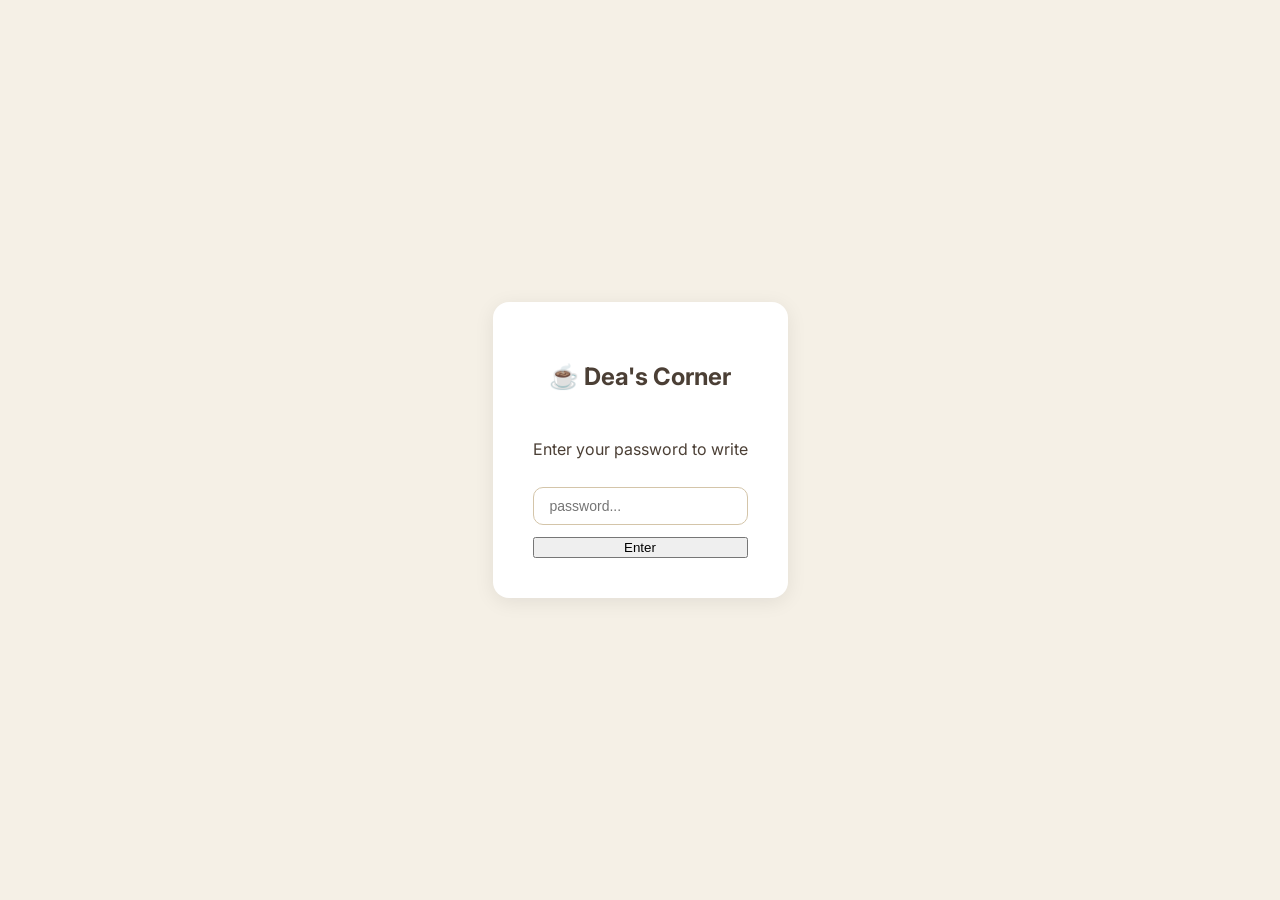
==== deawrites.html @ 870034bb "add deawrites page" ====
<!DOCTYPE html>
<html lang="en">
<head>
    <meta charset="UTF-8">
    <meta name="viewport" content="width=device-width, initial-scale=1.0">
    <title>Dea Writes</title>
    <link href="https://fonts.googleapis.com/css2?family=Playfair+Display:wght@400;600&family=Inter:wght@300;400;500&display=swap" rel="stylesheet">
    <link rel="stylesheet" href="css/style.css">
</head>
<body>

<!-- PASSWORD SCREEN -->
<div id="loginScreen">
    <div class="login-box">
        <h2>☕ Dea's Corner</h2>
        <p>Enter your password to write</p>
        <input type="password" id="passwordInput" placeholder="password...">
        <button onclick="checkPassword()">Enter</button>
        <p id="loginError" style="color:#c0392b; display:none;">Wrong password!</p>
    </div>
</div>

<!-- WRITE REVIEW SCREEN (hidden until login) -->
<div id="writeScreen" style="display:none;">
    <header>
        <h1>☕ Dea Writes</h1>
        <p>your cozy review corner</p>
    </header>

    <div class="container">
        <div class="post">
            <h2>New Review</h2>

            <label>Book Title</label>
            <input type="text" id="bookTitle" placeholder="e.g. The Secret History">

            <label>Cover Image URL</label>
            <input type="text" id="coverImage" placeholder="paste an image link...">
            <img id="coverPreview" src="" alt="" style="max-width:120px; margin:8px 0; border-radius:8px; display:none;">

            <label>Star Rating</label>
            <div class="star-picker" id="starPicker">
                <span onclick="setRating(1)">★</span>
                <span onclick="setRating(2)">★</span>
                <span onclick="setRating(3)">★</span>
                <span onclick="setRating(4)">★</span>
                <span onclick="setRating(5)">★</span>
            </div>
            <input type="hidden" id="starRating" value="0">

            <label>Your Review</label>
            <div class="editor-wrapper">
                <div class="editor-toolbar">
                    <button onclick="fmt2('bold')"><b>B</b></button>
                    <button onclick="fmt2('italic')"><i>I</i></button>
                    <button onclick="fmt2('underline')"><u>U</u></button>
                    <button onclick="fmt2('insertOrderedList')">≡</button>
                    <select onchange="fmt2('foreColor', this.value); this.selectedIndex=0;">
                        <option value="">Color</option>
                        <option value="#8B5E3C">Brown</option>
                        <option value="#c0392b">Red</option>
                        <option value="#2980b9">Blue</option>
                        <option value="#27ae60">Green</option>
                        <option value="#8e44ad">Purple</option>
                    </select>
                    <select onchange="fmt2('formatBlock', this.value); this.selectedIndex=0;">
                        <option value="">Heading</option>
                        <option value="H1">H1</option>
                        <option value="H2">H2</option>
                        <option value="H3">H3</option>
                        <option value="p">Normal</option>
                    </select>
                </div>
                <div class="editor-box" contenteditable="true" id="reviewBox" data-placeholder="write your review here..."></div>
            </div>

            <button class="post-btn" onclick="submitReview()" style="margin-top:12px;">Publish Review ✨</button>
            <p id="successMsg" style="color:#27ae60; display:none;">Review published! 🎉</p>
        </div>
    </div>
</div>

<!-- FIREBASE -->
<script type="module">
    import { initializeApp } from "https://www.gstatic.com/firebasejs/10.12.0/firebase-app.js";
    import { getFirestore, collection, addDoc, serverTimestamp } from "https://www.gstatic.com/firebasejs/10.12.0/firebase-firestore.js";

    //  YOUR FIREBASE CONFIG HERE

    const firebaseConfig = {
  apiKey: "AIzaSyDk80SSAkgFbhHaGAM5Q9pu8Lpz6fPemiE",
  authDomain: "deas-bookblog.firebaseapp.com",
  projectId: "deas-bookblog",
  storageBucket: "deas-bookblog.firebasestorage.app",
  messagingSenderId: "510960037167",
  appId: "1:510960037167:web:fdb238a97415e0903985da"
};

    const app = initializeApp(firebaseConfig);
    const db = getFirestore(app);

    // PASSWORD CHECK
    const PASSWORD = "DeaRev777"; // 🔒 change this to whatever you want
    window.checkPassword = function() {
      const val = document.getElementById('passwordInput').value;
      if (val === PASSWORD) {
        document.getElementById('loginScreen').style.display = 'none';
        document.getElementById('writeScreen').style.display = 'block';
      } else {
        document.getElementById('loginError').style.display = 'block';
      }
    }

    // STAR RATING
    let currentRating = 0;
    window.setRating = function(n) {
      currentRating = n;
      document.getElementById('starRating').value = n;
      const stars = document.querySelectorAll('#starPicker span');
      stars.forEach((s, i) => s.style.color = i < n ? '#c9a96e' : '#ccc');
    }

    // RICH TEXT
    window.fmt2 = function(command, value = null) {
      document.execCommand(command, false, value);
      document.getElementById('reviewBox').focus();
    }

    // COVER PREVIEW
    document.getElementById('coverImage').addEventListener('input', function() {
      const preview = document.getElementById('coverPreview');
      if (this.value) {
        preview.src = this.value;
        preview.style.display = 'block';
      } else {
        preview.style.display = 'none';
      }
    });

    // SUBMIT REVIEW
    window.submitReview = async function() {
      const title = document.getElementById('bookTitle').value.trim();
      const cover = document.getElementById('coverImage').value.trim();
      const rating = currentRating;
      const review = document.getElementById('reviewBox').innerHTML.trim();

      if (!title || !review || rating === 0) {
        alert('Please fill in the title, rating and review!');
        return;
      }

      await addDoc(collection(db, "reviews"), {
        title, cover, rating, review,
        createdAt: serverTimestamp()
      });

      document.getElementById('successMsg').style.display = 'block';
      document.getElementById('bookTitle').value = '';
      document.getElementById('coverImage').value = '';
      document.getElementById('reviewBox').innerHTML = '';
      document.getElementById('coverPreview').style.display = 'none';
      setRating(0);
      setTimeout(() => document.getElementById('successMsg').style.display = 'none', 3000);
    }
</script>

</body>
</html>
---- css/style.css ----
body {
    margin: 0;
    font-family: 'Inter', sans-serif;
    background-color: #f5f0e6;
    color: #4b3f35;
}

header {
    text-align: center;
    padding: 50px 20px 30px;
    background-color: #efe6d8;
}

header h1 {
    font-family: 'Playfair Display', serif;
    margin: 0;
    font-size: 2.8rem;
}

header p {
    font-size: 1rem;
    opacity: 0.7;
}

nav {
    display: flex;
    justify-content: center;
    gap: 20px;
    padding: 10px;
    background: #f3eadc;
    font-size: 0.9rem;
}

nav a {
    text-decoration: none;
    color: #4b3f35;
}

.container {
    max-width: 900px;
    margin: auto;
    padding: 20px;
}

.post {
    background: #fffaf3;
    margin-bottom: 25px;
    padding: 20px;
    border-radius: 15px;
    box-shadow: 0 4px 10px rgba(0,0,0,0.05);
}

.post h2 {
    margin-top: 0;
    font-family: 'Playfair Display', serif;
}

.post button {
    background: #e6d5b8;
    border: none;
    padding: 8px 15px;
    border-radius: 10px;
    cursor: pointer;
}

.comment-section {
    margin-top: 15px;
}

.comment {
    background: #f3eadc;
    padding: 8px 12px;
    border-radius: 10px;
    margin-top: 8px;
    font-size: 0.9rem;
}

.comment-input {
    margin-top: 10px;
    display: flex;
    gap: 8px;
}

.comment-input input {
    flex: 1;
    padding: 8px;
    border-radius: 8px;
    border: 1px solid #ddd;
}

.comment-input button {
    padding: 8px 12px;
    border-radius: 8px;
    border: none;
    background: #d8c3a5;
    cursor: pointer;
}

footer {
    text-align: center;
    padding: 20px;
    font-size: 0.9rem;
    opacity: 0.6;
}

.editor-toolbar {
  display: flex;
  flex-wrap: wrap;
  gap: 6px;
  margin-bottom: 8px;
}

.editor-toolbar button,
.editor-toolbar select {
  background: #e8dcc8;
  border: none;
  border-radius: 8px;
  padding: 5px 10px;
  cursor: pointer;
  font-size: 13px;
  color: #3b2f2f;
  transition: background 0.2s;
}

.editor-toolbar button:hover,
.editor-toolbar select:hover {
  background: #d4c5a9;
}

.editor-box {
  min-height: 80px;
  border: 1px solid #d4c5a9;
  border-radius: 10px;
  padding: 12px;
  font-size: 14px;
  color: #3b2f2f;
  outline: none;
  background: #fff;
  line-height: 1.6;
}

.editor-box:empty:before {
  content: attr(data-placeholder);
  color: #aaa;
}

.editor-toolbar {
  display: flex;
  flex-wrap: wrap;
  gap: 6px;
  margin-bottom: 8px;
  width: 100%;
}
/* Login Screen */
#loginScreen {
  display: flex;
  justify-content: center;
  align-items: center;
  min-height: 100vh;
}

.login-box {
  background: #fff;
  padding: 40px;
  border-radius: 16px;
  text-align: center;
  display: flex;
  flex-direction: column;
  gap: 12px;
  box-shadow: 0 4px 20px rgba(0,0,0,0.08);
}

.login-box input {
  padding: 10px 16px;
  border: 1px solid #d4c5a9;
  border-radius: 10px;
  font-size: 14px;
  outline: none;
}

/* Star Picker */
.star-picker span {
  font-size: 28px;
  color: #ccc;
  cursor: pointer;
  transition: color 0.2s;
}

.star-picker span:hover {
  color: #c9a96e;
}

/* Labels */
label {
  display: block;
  font-weight: 500;
  margin: 12px 0 4px;
  color: #3b2f2f;
}
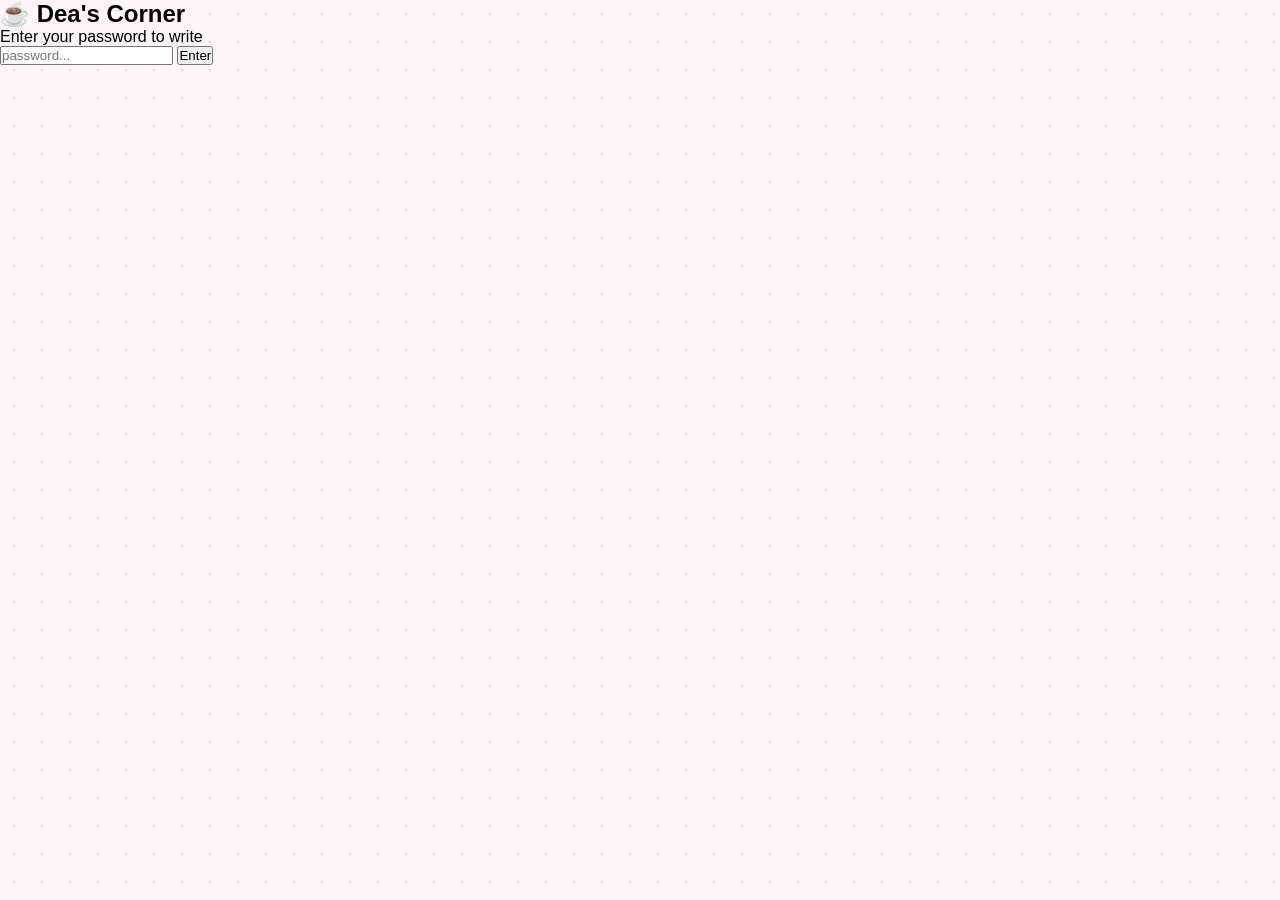
==== commit 09659d68: "update" ====
--- a/deawrites.html
+++ b/deawrites.html
@@ -20,7 +20,7 @@
     </div>
 </div>
 
-<!-- WRITE REVIEW SCREEN (hidden until login) -->
+<!-- WRITE REVIEW SCREEN -->
 <div id="writeScreen" style="display:none;">
     <header>
         <h1>☕ Dea Writes</h1>
@@ -46,7 +46,6 @@
                 <span onclick="setRating(4)">★</span>
                 <span onclick="setRating(5)">★</span>
             </div>
-            <input type="hidden" id="starRating" value="0">
 
             <label>Your Review</label>
             <div class="editor-wrapper">
@@ -80,27 +79,24 @@
     </div>
 </div>
 
-<!-- FIREBASE -->
 <script type="module">
     import { initializeApp } from "https://www.gstatic.com/firebasejs/10.12.0/firebase-app.js";
     import { getFirestore, collection, addDoc, serverTimestamp } from "https://www.gstatic.com/firebasejs/10.12.0/firebase-firestore.js";
 
-    //  YOUR FIREBASE CONFIG HERE
-
     const firebaseConfig = {
-  apiKey: "AIzaSyDk80SSAkgFbhHaGAM5Q9pu8Lpz6fPemiE",
-  authDomain: "deas-bookblog.firebaseapp.com",
-  projectId: "deas-bookblog",
-  storageBucket: "deas-bookblog.firebasestorage.app",
-  messagingSenderId: "510960037167",
-  appId: "1:510960037167:web:fdb238a97415e0903985da"
-};
+      apiKey: "AIzaSyDk80SSAkgFbhHaGAM5Q9pu8Lpz6fPemiE",
+      authDomain: "deas-bookblog.firebaseapp.com",
+      projectId: "deas-bookblog",
+      storageBucket: "deas-bookblog.firebasestorage.app",
+      messagingSenderId: "510960037167",
+      appId: "1:510960037167:web:fdb238a97415e0903985da"
+    };
 
     const app = initializeApp(firebaseConfig);
     const db = getFirestore(app);
 
-    // PASSWORD CHECK
-    const PASSWORD = "DeaRev777"; // 🔒 change this to whatever you want
+    // PASSWORD
+    const PASSWORD = "cozybooknotes";
     window.checkPassword = function() {
       const val = document.getElementById('passwordInput').value;
       if (val === PASSWORD) {
@@ -111,11 +107,15 @@
       }
     }
 
+    // ENTER KEY for password
+    document.getElementById('passwordInput').addEventListener('keydown', function(e) {
+      if (e.key === 'Enter') window.checkPassword();
+    });
+
     // STAR RATING
     let currentRating = 0;
     window.setRating = function(n) {
       currentRating = n;
-      document.getElementById('starRating').value = n;
       const stars = document.querySelectorAll('#starPicker span');
       stars.forEach((s, i) => s.style.color = i < n ? '#c9a96e' : '#ccc');
     }
@@ -137,30 +137,33 @@
       }
     });
 
-    // SUBMIT REVIEW
+    // SUBMIT
     window.submitReview = async function() {
       const title = document.getElementById('bookTitle').value.trim();
       const cover = document.getElementById('coverImage').value.trim();
-      const rating = currentRating;
       const review = document.getElementById('reviewBox').innerHTML.trim();
 
-      if (!title || !review || rating === 0) {
+      if (!title || !review || currentRating === 0) {
         alert('Please fill in the title, rating and review!');
         return;
       }
 
-      await addDoc(collection(db, "reviews"), {
-        title, cover, rating, review,
-        createdAt: serverTimestamp()
-      });
+      try {
+        await addDoc(collection(db, "reviews"), {
+          title, cover, rating: currentRating, review,
+          createdAt: serverTimestamp()
+        });
 
-      document.getElementById('successMsg').style.display = 'block';
-      document.getElementById('bookTitle').value = '';
-      document.getElementById('coverImage').value = '';
-      document.getElementById('reviewBox').innerHTML = '';
-      document.getElementById('coverPreview').style.display = 'none';
-      setRating(0);
-      setTimeout(() => document.getElementById('successMsg').style.display = 'none', 3000);
+        document.getElementById('successMsg').style.display = 'block';
+        document.getElementById('bookTitle').value = '';
+        document.getElementById('coverImage').value = '';
+        document.getElementById('reviewBox').innerHTML = '';
+        document.getElementById('coverPreview').style.display = 'none';
+        window.setRating(0);
+        setTimeout(() => document.getElementById('successMsg').style.display = 'none', 3000);
+      } catch(e) {
+        alert('Error saving review: ' + e.message);
+      }
     }
 </script>
 
--- a/css/style.css
+++ b/css/style.css
@@ -1,199 +1,552 @@
+le · CSS
+Copy
+
+:root {
+    --baby-pink: #ffd6e0;
+    --soft-pink: #ffb3c6;
+    --deep-pink: #e8899a;
+    --blush: #ffe4ec;
+    --rose: #f4a0b5;
+    --petal: #fff5f8;
+    --text-dark: #3d2630;
+    --text-mid: #7a4a57;
+    --text-light: #b07a8a;
+    --white: #ffffff;
+}
+
+* { margin: 0; padding: 0; box-sizing: border-box; }
+html { scroll-behavior: smooth; }
+
 body {
-    margin: 0;
-    font-family: 'Inter', sans-serif;
-    background-color: #f5f0e6;
-    color: #4b3f35;
-}
-
-header {
-    text-align: center;
-    padding: 50px 20px 30px;
-    background-color: #efe6d8;
-}
-
-header h1 {
-    font-family: 'Playfair Display', serif;
-    margin: 0;
-    font-size: 2.8rem;
-}
-
-header p {
-    font-size: 1rem;
-    opacity: 0.7;
-}
-
+    font-family: 'DM Sans', sans-serif;
+    color: var(--text-dark);
+    overflow-x: hidden;
+    background-color: #fff5f8;
+    background-image: radial-gradient(circle, #ffc8d8 1px, transparent 1px);
+    background-size: 28px 28px;
+}
+
+/* ── NAV ── */
 nav {
+    position: fixed;
+    top: 0; left: 0; right: 0;
+    z-index: 100;
     display: flex;
     justify-content: center;
-    gap: 20px;
-    padding: 10px;
-    background: #f3eadc;
-    font-size: 0.9rem;
+    background: rgba(255, 245, 248, 0.92);
+    backdrop-filter: blur(14px);
+    border-bottom: 1px solid rgba(255, 179, 198, 0.25);
 }
 
 nav a {
     text-decoration: none;
-    color: #4b3f35;
-}
-
-.container {
-    max-width: 900px;
-    margin: auto;
-    padding: 20px;
-}
-
-.post {
-    background: #fffaf3;
-    margin-bottom: 25px;
-    padding: 20px;
-    border-radius: 15px;
-    box-shadow: 0 4px 10px rgba(0,0,0,0.05);
-}
-
-.post h2 {
-    margin-top: 0;
-    font-family: 'Playfair Display', serif;
-}
-
-.post button {
-    background: #e6d5b8;
+    color: var(--text-mid);
+    font-family: 'DM Sans', sans-serif;
+    font-size: 0.78rem;
+    font-weight: 500;
+    letter-spacing: 0.16em;
+    text-transform: uppercase;
+    padding: 20px 30px;
+    transition: color 0.25s;
+    position: relative;
+}
+
+nav a::after {
+    content: '';
+    position: absolute;
+    bottom: 0; left: 30%; right: 30%;
+    height: 2px;
+    background: var(--deep-pink);
+    transform: scaleX(0);
+    transition: transform 0.25s;
+}
+
+nav a:hover { color: var(--deep-pink); }
+nav a:hover::after { transform: scaleX(1); }
+
+/* ── STRIPS ── */
+.strip {
+    width: 100%;
+    padding: 80px 40px;
+}
+
+.strip-inner {
+    max-width: 960px;
+    margin: 0 auto;
+}
+
+.strip-home    { background: #ffffff; padding-top: 130px; padding-bottom: 100px; }
+.strip-reviews { background: rgba(255, 214, 224, 0.2); }
+.strip-blog    { background: #ffffff; }
+.strip-about   { background: rgba(255, 214, 224, 0.2); }
+
+/* ── HOME ── */
+.strip-home .strip-inner {
+    display: flex;
+    flex-direction: column;
+    align-items: center;
+    text-align: center;
+}
+
+.eyebrow {
+    font-size: 0.72rem;
+    letter-spacing: 0.22em;
+    text-transform: uppercase;
+    color: var(--deep-pink);
+    margin-bottom: 28px;
+    font-weight: 500;
+}
+
+.hero-title {
+    font-family: 'Playfair Display', serif;
+    font-size: clamp(2.8rem, 6.5vw, 5rem);
+    font-weight: 600;
+    color: var(--text-dark);
+    line-height: 1.1;
+    margin-bottom: 14px;
+    white-space: nowrap;
+}
+
+.hero-sub {
+    font-family: 'Cormorant Garamond', serif;
+    font-size: clamp(1.1rem, 2.2vw, 1.45rem);
+    font-weight: 400;
+    color: var(--text-light);
+    margin-bottom: 48px;
+    font-style: normal;
+}
+
+.rule {
+    width: 60px;
+    height: 1.5px;
+    background: var(--rose);
+    margin: 0 auto 48px;
+}
+
+.chips {
+    display: flex;
+    flex-wrap: wrap;
+    gap: 12px;
+    justify-content: center;
+}
+
+.chip {
+    background: var(--white);
+    border: 1px solid rgba(255, 179, 198, 0.45);
+    color: var(--text-mid);
+    font-size: 0.82rem;
+    padding: 10px 20px;
+    border-radius: 50px;
+}
+
+/* ── SECTION HEADER ── */
+.sec-label {
+    font-size: 0.7rem;
+    letter-spacing: 0.2em;
+    text-transform: uppercase;
+    color: var(--deep-pink);
+    margin-bottom: 10px;
+    font-weight: 500;
+}
+
+.sec-title {
+    font-family: 'Playfair Display', serif;
+    font-size: clamp(1.8rem, 3.5vw, 2.6rem);
+    color: var(--text-dark);
+    margin-bottom: 10px;
+}
+
+.sec-desc {
+    font-family: 'Cormorant Garamond', serif;
+    font-style: italic;
+    font-size: 1.1rem;
+    color: var(--text-light);
+    margin-bottom: 50px;
+}
+
+/* ── BOOK CARDS ── */
+.reviews-grid {
+    display: grid;
+    grid-template-columns: repeat(auto-fill, minmax(260px, 1fr));
+    gap: 24px;
+}
+
+.book-card {
+    background: var(--white);
+    border-radius: 16px;
+    padding: 24px;
+    border: 1px solid rgba(255, 179, 198, 0.3);
+    box-shadow: 0 2px 16px rgba(232, 137, 154, 0.07);
+    cursor: pointer;
+    transition: transform 0.3s, box-shadow 0.3s;
+    position: relative;
+    overflow: hidden;
+}
+
+.book-card::after {
+    content: '';
+    position: absolute;
+    top: 0; left: 0; right: 0;
+    height: 3px;
+    background: linear-gradient(90deg, var(--baby-pink), var(--deep-pink));
+    transform: scaleX(0);
+    transform-origin: left;
+    transition: transform 0.35s;
+}
+
+.book-card:hover { transform: translateY(-4px); box-shadow: 0 10px 30px rgba(232, 137, 154, 0.13); }
+.book-card:hover::after { transform: scaleX(1); }
+
+.book-cover-placeholder {
+    width: 78px; height: 108px;
+    border-radius: 6px;
+    background: linear-gradient(135deg, var(--baby-pink), var(--soft-pink));
+    display: flex; align-items: center; justify-content: center;
+    font-size: 1.8rem;
+    margin-bottom: 14px;
+}
+
+.book-cover {
+    width: 78px; height: 108px;
+    border-radius: 6px;
+    object-fit: cover;
+    margin-bottom: 14px;
+    display: block;
+}
+
+.book-card h3 {
+    font-family: 'Playfair Display', serif;
+    font-size: 1.05rem;
+    margin-bottom: 5px;
+    color: var(--text-dark);
+}
+
+.book-author {
+    font-size: 0.78rem;
+    color: var(--text-light);
+    font-style: italic;
+    margin-bottom: 10px;
+}
+
+.stars { color: var(--deep-pink); font-size: 0.9rem; letter-spacing: 2px; margin-bottom: 12px; }
+.stars .empty { opacity: 0.25; }
+
+.book-excerpt {
+    font-size: 0.84rem;
+    color: var(--text-mid);
+    line-height: 1.7;
+    display: -webkit-box;
+    -webkit-line-clamp: 3;
+    -webkit-box-orient: vertical;
+    overflow: hidden;
+}
+
+.card-footer {
+    margin-top: 16px;
+    display: flex;
+    justify-content: space-between;
+    align-items: center;
+}
+
+.read-more {
+    font-size: 0.75rem;
+    font-weight: 500;
+    letter-spacing: 0.07em;
+    text-transform: uppercase;
+    color: var(--deep-pink);
+    cursor: pointer;
+}
+
+.like-btn {
+    background: none;
+    border: 1px solid rgba(232, 137, 154, 0.3);
+    color: var(--text-light);
+    padding: 5px 12px;
+    border-radius: 50px;
+    font-size: 0.78rem;
+    cursor: pointer;
+    transition: all 0.25s;
+}
+
+.like-btn:hover, .like-btn.liked {
+    background: var(--blush);
+    border-color: var(--soft-pink);
+    color: var(--deep-pink);
+}
+
+#loadingMsg {
+    grid-column: 1 / -1;
+    text-align: center;
+    font-family: 'Cormorant Garamond', serif;
+    font-style: italic;
+    color: var(--text-light);
+    padding: 40px;
+    font-size: 1.05rem;
+}
+
+/* ── BLOG ── */
+.blog-grid {
+    display: grid;
+    grid-template-columns: repeat(auto-fill, minmax(280px, 1fr));
+    gap: 24px;
+}
+
+.blog-card {
+    background: var(--blush);
+    border-radius: 16px;
+    padding: 28px;
+    border: 1px solid rgba(255, 179, 198, 0.2);
+    transition: transform 0.3s, box-shadow 0.3s;
+}
+
+.blog-card:hover {
+    transform: translateY(-3px);
+    box-shadow: 0 8px 24px rgba(232, 137, 154, 0.1);
+}
+
+.blog-tag {
+    display: inline-block;
+    background: rgba(255, 179, 198, 0.35);
+    color: var(--deep-pink);
+    font-size: 0.67rem;
+    letter-spacing: 0.12em;
+    text-transform: uppercase;
+    padding: 3px 10px;
+    border-radius: 50px;
+    margin-bottom: 14px;
+    font-weight: 500;
+}
+
+.blog-card h3 {
+    font-family: 'Playfair Display', serif;
+    font-size: 1.05rem;
+    color: var(--text-dark);
+    margin-bottom: 10px;
+    line-height: 1.38;
+}
+
+.blog-card p {
+    font-size: 0.84rem;
+    color: var(--text-mid);
+    line-height: 1.7;
+}
+
+.blog-date {
+    font-size: 0.73rem;
+    color: var(--text-light);
+    margin-top: 14px;
+}
+
+/* ── ABOUT ── */
+.about-grid {
+    display: grid;
+    grid-template-columns: 1fr 1.8fr;
+    gap: 60px;
+    align-items: center;
+}
+
+.about-card {
+    background: var(--white);
+    border-radius: 20px;
+    aspect-ratio: 3/4;
+    display: flex;
+    flex-direction: column;
+    align-items: center;
+    justify-content: center;
+    gap: 12px;
+    border: 1px solid rgba(255, 179, 198, 0.3);
+    font-size: 3.5rem;
+    box-shadow: 0 4px 20px rgba(232, 137, 154, 0.08);
+}
+
+.about-card span {
+    font-family: 'Playfair Display', serif;
+    font-size: 0.85rem;
+    font-style: italic;
+    color: var(--text-light);
+}
+
+.about-text p {
+    font-family: 'Cormorant Garamond', serif;
+    font-size: 1.15rem;
+    color: var(--text-mid);
+    line-height: 1.9;
+    margin-bottom: 18px;
+}
+
+.about-text em { color: var(--deep-pink); }
+
+.about-stats {
+    display: flex;
+    gap: 32px;
+    margin-top: 32px;
+    padding-top: 28px;
+    border-top: 1px solid rgba(255, 179, 198, 0.25);
+}
+
+.stat-num {
+    display: block;
+    font-family: 'Playfair Display', serif;
+    font-size: 1.9rem;
+    color: var(--deep-pink);
+}
+
+.stat-label {
+    font-size: 0.72rem;
+    text-transform: uppercase;
+    letter-spacing: 0.1em;
+    color: var(--text-light);
+}
+
+/* ── FOOTER ── */
+footer {
+    background: var(--white);
+    border-top: 1px solid rgba(255, 179, 198, 0.2);
+    text-align: center;
+    padding: 36px 20px;
+    color: var(--text-light);
+    font-size: 0.83rem;
+}
+
+footer .f-title {
+    font-family: 'Playfair Display', serif;
+    font-style: italic;
+    font-size: 1.05rem;
+    color: var(--text-mid);
+    margin-bottom: 6px;
+}
+
+/* ── MODAL ── */
+.modal-overlay {
+    display: none;
+    position: fixed;
+    inset: 0;
+    background: rgba(61, 38, 48, 0.3);
+    backdrop-filter: blur(5px);
+    z-index: 200;
+    align-items: center;
+    justify-content: center;
+    padding: 24px;
+}
+
+.modal-overlay.open { display: flex; }
+
+.modal {
+    background: var(--white);
+    border-radius: 20px;
+    padding: 40px;
+    max-width: 580px;
+    width: 100%;
+    max-height: 85vh;
+    overflow-y: auto;
+    position: relative;
+    animation: mIn 0.3s ease;
+}
+
+@keyframes mIn {
+    from { opacity: 0; transform: translateY(12px); }
+    to   { opacity: 1; transform: translateY(0); }
+}
+
+.modal-close {
+    position: absolute;
+    top: 14px; right: 18px;
+    background: none; border: none;
+    font-size: 1.4rem;
+    cursor: pointer;
+    color: var(--text-light);
+    transition: color 0.2s;
+}
+
+.modal-close:hover { color: var(--deep-pink); }
+
+.modal h2 {
+    font-family: 'Playfair Display', serif;
+    font-size: 1.5rem;
+    margin-bottom: 6px;
+}
+
+.modal-author {
+    font-size: 0.82rem;
+    color: var(--text-light);
+    font-style: italic;
+    margin-bottom: 14px;
+}
+
+.modal-stars {
+    color: var(--deep-pink);
+    font-size: 1.1rem;
+    margin-bottom: 18px;
+}
+
+.modal-review {
+    font-family: 'Cormorant Garamond', serif;
+    font-size: 1.1rem;
+    line-height: 1.85;
+    color: var(--text-mid);
+    border-top: 1px solid rgba(255, 179, 198, 0.3);
+    padding-top: 18px;
+}
+
+.comment-section-modal {
+    margin-top: 26px;
+    border-top: 1px solid rgba(255, 179, 198, 0.25);
+    padding-top: 18px;
+}
+
+.comment-section-modal h4 {
+    font-family: 'Playfair Display', serif;
+    font-size: 0.95rem;
+    margin-bottom: 12px;
+    color: var(--text-dark);
+}
+
+.comment {
+    background: var(--blush);
+    padding: 9px 14px;
+    border-radius: 10px;
+    margin-bottom: 7px;
+    font-size: 0.84rem;
+    color: var(--text-mid);
+}
+
+.comment-input-wrap {
+    display: flex;
+    gap: 9px;
+    margin-top: 12px;
+}
+
+.comment-input-wrap input {
+    flex: 1;
+    background: var(--petal);
+    border: 1px solid rgba(255, 179, 198, 0.35);
+    border-radius: 50px;
+    padding: 9px 16px;
+    font-size: 0.83rem;
+    font-family: 'DM Sans', sans-serif;
+    color: var(--text-dark);
+    outline: none;
+}
+
+.comment-input-wrap button {
+    background: var(--deep-pink);
     border: none;
-    padding: 8px 15px;
-    border-radius: 10px;
+    color: white;
+    padding: 9px 18px;
+    border-radius: 50px;
+    font-size: 0.8rem;
     cursor: pointer;
-}
-
-.comment-section {
-    margin-top: 15px;
-}
-
-.comment {
-    background: #f3eadc;
-    padding: 8px 12px;
-    border-radius: 10px;
-    margin-top: 8px;
-    font-size: 0.9rem;
-}
-
-.comment-input {
-    margin-top: 10px;
-    display: flex;
-    gap: 8px;
-}
-
-.comment-input input {
-    flex: 1;
-    padding: 8px;
-    border-radius: 8px;
-    border: 1px solid #ddd;
-}
-
-.comment-input button {
-    padding: 8px 12px;
-    border-radius: 8px;
-    border: none;
-    background: #d8c3a5;
-    cursor: pointer;
-}
-
-footer {
-    text-align: center;
-    padding: 20px;
-    font-size: 0.9rem;
-    opacity: 0.6;
-}
-
-.editor-toolbar {
-  display: flex;
-  flex-wrap: wrap;
-  gap: 6px;
-  margin-bottom: 8px;
-}
-
-.editor-toolbar button,
-.editor-toolbar select {
-  background: #e8dcc8;
-  border: none;
-  border-radius: 8px;
-  padding: 5px 10px;
-  cursor: pointer;
-  font-size: 13px;
-  color: #3b2f2f;
-  transition: background 0.2s;
-}
-
-.editor-toolbar button:hover,
-.editor-toolbar select:hover {
-  background: #d4c5a9;
-}
-
-.editor-box {
-  min-height: 80px;
-  border: 1px solid #d4c5a9;
-  border-radius: 10px;
-  padding: 12px;
-  font-size: 14px;
-  color: #3b2f2f;
-  outline: none;
-  background: #fff;
-  line-height: 1.6;
-}
-
-.editor-box:empty:before {
-  content: attr(data-placeholder);
-  color: #aaa;
-}
-
-.editor-toolbar {
-  display: flex;
-  flex-wrap: wrap;
-  gap: 6px;
-  margin-bottom: 8px;
-  width: 100%;
-}
-/* Login Screen */
-#loginScreen {
-  display: flex;
-  justify-content: center;
-  align-items: center;
-  min-height: 100vh;
-}
-
-.login-box {
-  background: #fff;
-  padding: 40px;
-  border-radius: 16px;
-  text-align: center;
-  display: flex;
-  flex-direction: column;
-  gap: 12px;
-  box-shadow: 0 4px 20px rgba(0,0,0,0.08);
-}
-
-.login-box input {
-  padding: 10px 16px;
-  border: 1px solid #d4c5a9;
-  border-radius: 10px;
-  font-size: 14px;
-  outline: none;
-}
-
-/* Star Picker */
-.star-picker span {
-  font-size: 28px;
-  color: #ccc;
-  cursor: pointer;
-  transition: color 0.2s;
-}
-
-.star-picker span:hover {
-  color: #c9a96e;
-}
-
-/* Labels */
-label {
-  display: block;
-  font-weight: 500;
-  margin: 12px 0 4px;
-  color: #3b2f2f;
+    font-weight: 500;
+    transition: background 0.25s;
+}
+
+.comment-input-wrap button:hover { background: #d4778a; }
+
+/* ── RESPONSIVE ── */
+@media (max-width: 700px) {
+    .about-grid { grid-template-columns: 1fr; }
+    .about-card { display: none; }
+    nav a { padding: 16px 14px; font-size: 0.7rem; letter-spacing: 0.1em; }
+    .strip { padding: 60px 24px; }
+    .hero-title { white-space: normal; }
 }
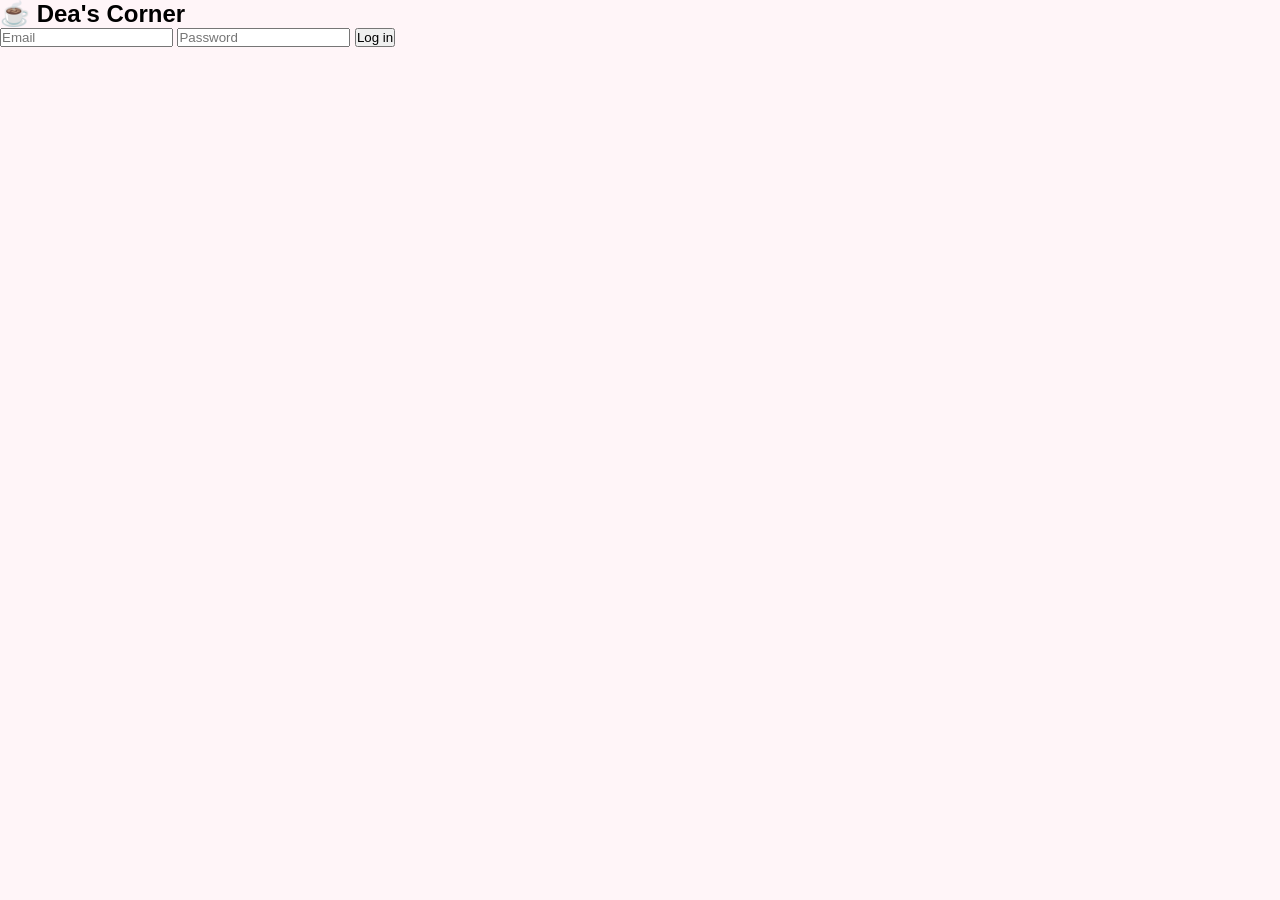
==== commit 98dd4b63: "sync all latest local changes" ====
--- a/deawrites.html
+++ b/deawrites.html
@@ -6,6 +6,7 @@
     <title>Dea Writes</title>
     <link href="https://fonts.googleapis.com/css2?family=Playfair+Display:wght@400;600&family=Inter:wght@300;400;500&display=swap" rel="stylesheet">
     <link rel="stylesheet" href="css/style.css">
+    <link rel="stylesheet" href="css/write.css">
 </head>
 <body>
 
@@ -13,10 +14,12 @@
 <div id="loginScreen">
     <div class="login-box">
         <h2>☕ Dea's Corner</h2>
-        <p>Enter your password to write</p>
-        <input type="password" id="passwordInput" placeholder="password...">
-        <button onclick="checkPassword()">Enter</button>
-        <p id="loginError" style="color:#c0392b; display:none;">Wrong password!</p>
+        <form id="loginForm">
+            <input id="emailInput" type="text" placeholder="Email" required>
+            <input id="passwordInput" type="password" placeholder="Password" required>
+            <button type="submit">Log in</button>
+            <p id="loginError" style="color:red;"></p>
+        </form>
     </div>
 </div>
 
@@ -82,6 +85,10 @@
 <script type="module">
     import { initializeApp } from "https://www.gstatic.com/firebasejs/10.12.0/firebase-app.js";
     import { getFirestore, collection, addDoc, serverTimestamp } from "https://www.gstatic.com/firebasejs/10.12.0/firebase-firestore.js";
+import {
+        getAuth,
+        signInWithEmailAndPassword
+    } from "https://www.gstatic.com/firebasejs/10.12.0/firebase-auth.js";
 
     const firebaseConfig = {
       apiKey: "AIzaSyDk80SSAkgFbhHaGAM5Q9pu8Lpz6fPemiE",
@@ -93,23 +100,44 @@
     };
 
     const app = initializeApp(firebaseConfig);
+    const auth = getAuth(app);
+
     const db = getFirestore(app);
 
-    // PASSWORD
-    const PASSWORD = "cozybooknotes";
-    window.checkPassword = function() {
-      const val = document.getElementById('passwordInput').value;
-      if (val === PASSWORD) {
-        document.getElementById('loginScreen').style.display = 'none';
+    async function loginUser(email, password) {
+
+
+       if (!email) {
+            showLoginError("Unknown username.");
+            return;
+        }
+ try {
+            const userCredential = await signInWithEmailAndPassword(auth, email, password);
+            console.log("Logged in as:", userCredential.user.email);
+            onLoginSuccess(userCredential.user);
+        } catch (error) {
+            console.error("Login failed:", error.code);
+            showLoginError("Incorrect username or password.");
+        }
+    }
+
+    function onLoginSuccess(user) {
+        // TODO: show whatever admin content should appear after login
+        document.getElementById('loginForm').style.display = 'none';
         document.getElementById('writeScreen').style.display = 'block';
-      } else {
-        document.getElementById('loginError').style.display = 'block';
-      }
-    }
-
-    // ENTER KEY for password
-    document.getElementById('passwordInput').addEventListener('keydown', function(e) {
-      if (e.key === 'Enter') window.checkPassword();
+    }
+
+    function showLoginError(message) {
+        const errorEl = document.getElementById('loginError');
+        if (errorEl) errorEl.textContent = message;
+    }
+
+    // wire it up to your form
+    document.getElementById('loginForm').addEventListener('submit', (e) => {
+        e.preventDefault();
+        const email = document.getElementById('emailInput').value.trim();
+        const password = document.getElementById('passwordInput').value;
+        loginUser(email, password);
     });
 
     // STAR RATING
@@ -139,32 +167,39 @@
 
     // SUBMIT
     window.submitReview = async function() {
-      const title = document.getElementById('bookTitle').value.trim();
-      const cover = document.getElementById('coverImage').value.trim();
-      const review = document.getElementById('reviewBox').innerHTML.trim();
-
-      if (!title || !review || currentRating === 0) {
-        alert('Please fill in the title, rating and review!');
-        return;
-      }
-
-      try {
-        await addDoc(collection(db, "reviews"), {
-          title, cover, rating: currentRating, review,
-          createdAt: serverTimestamp()
-        });
-
-        document.getElementById('successMsg').style.display = 'block';
-        document.getElementById('bookTitle').value = '';
-        document.getElementById('coverImage').value = '';
-        document.getElementById('reviewBox').innerHTML = '';
-        document.getElementById('coverPreview').style.display = 'none';
-        window.setRating(0);
-        setTimeout(() => document.getElementById('successMsg').style.display = 'none', 3000);
-      } catch(e) {
-        alert('Error saving review: ' + e.message);
-      }
-    }
+  // block if not logged in
+  if (!auth.currentUser) {
+    alert('You must be logged in to submit a review.');
+    return;
+  }
+
+  const title = document.getElementById('bookTitle').value.trim();
+  const cover = document.getElementById('coverImage').value.trim();
+  const review = document.getElementById('reviewBox').innerHTML.trim();
+
+  if (!title || !review || currentRating === 0) {
+    alert('Please fill in the title, rating and review!');
+    return;
+  }
+
+  try {
+    await addDoc(collection(db, "reviews"), {
+      title, cover, rating: currentRating, review,
+      createdAt: serverTimestamp(),
+      authorUid: auth.currentUser.uid   // optional but useful — tracks who posted it
+    });
+
+    document.getElementById('successMsg').style.display = 'block';
+    document.getElementById('bookTitle').value = '';
+    document.getElementById('coverImage').value = '';
+    document.getElementById('reviewBox').innerHTML = '';
+    document.getElementById('coverPreview').style.display = 'none';
+    window.setRating(0);
+    setTimeout(() => document.getElementById('successMsg').style.display = 'none', 3000);
+  } catch(e) {
+    alert('Error saving review: ' + e.message);
+  }
+}
 </script>
 
 </body>
--- a/css/style.css
+++ b/css/style.css
@@ -22,9 +22,7 @@
     color: var(--text-dark);
     overflow-x: hidden;
     background-color: #fff5f8;
-    background-image: radial-gradient(circle, #ffc8d8 1px, transparent 1px);
-    background-size: 28px 28px;
-}
+    }
 
 /* ── NAV ── */
 nav {
@@ -76,7 +74,11 @@
 }
 
 .strip-home    { background: #ffffff; padding-top: 130px; padding-bottom: 100px; }
-.strip-reviews { background: rgba(255, 214, 224, 0.2); }
+.strip-reviews {
+    background: rgba(255, 214, 224, 0.2);
+    background-image: radial-gradient(circle, #ffc8d8 1px, transparent 1px);
+    background-size: 28px 28px;
+}
 .strip-blog    { background: #ffffff; }
 .strip-about   { background: rgba(255, 214, 224, 0.2); }
 
@@ -167,10 +169,9 @@
 /* ── BOOK CARDS ── */
 .reviews-grid {
     display: grid;
-    grid-template-columns: repeat(auto-fill, minmax(260px, 1fr));
-    gap: 24px;
-}
-
+    grid-template-columns: repeat(auto-fill, minmax(320px, 1fr));
+    gap: 28px;
+}
 .book-card {
     background: var(--white);
     border-radius: 16px;
@@ -292,13 +293,35 @@
 }
 
 .blog-card {
-    background: var(--blush);
+    background: var(--white);
     border-radius: 16px;
-    padding: 28px;
-    border: 1px solid rgba(255, 179, 198, 0.2);
+    padding: 32px;
+    border: 1px solid rgba(255, 179, 198, 0.3);
+    box-shadow: 0 2px 16px rgba(232, 137, 154, 0.07);
     transition: transform 0.3s, box-shadow 0.3s;
-}
-
+    position: relative;
+    overflow: hidden;
+}
+
+.blog-card::after {
+    content: '';
+    position: absolute;
+    top: 0; left: 0; right: 0;
+    height: 3px;
+    background: linear-gradient(90deg, var(--baby-pink), var(--deep-pink));
+    transform: scaleX(0);
+    transform-origin: left;
+    transition: transform 0.35s;
+}
+
+.blog-card:hover {
+    transform: translateY(-4px);
+    box-shadow: 0 10px 30px rgba(232, 137, 154, 0.13);
+}
+
+.blog-card:hover::after {
+    transform: scaleX(1);
+}
 .blog-card:hover {
     transform: translateY(-3px);
     box-shadow: 0 8px 24px rgba(232, 137, 154, 0.1);
@@ -329,6 +352,16 @@
     font-size: 0.84rem;
     color: var(--text-mid);
     line-height: 1.7;
+}
+.blog-card-disabled {
+    opacity: 0.55;
+    cursor: default;
+    pointer-events: none;
+}
+
+.blog-card-disabled:hover {
+    transform: none;
+    box-shadow: none;
 }
 
 .blog-date {
@@ -421,8 +454,8 @@
     display: none;
     position: fixed;
     inset: 0;
-    background: rgba(61, 38, 48, 0.3);
-    backdrop-filter: blur(5px);
+    background: rgba(30, 15, 20, 0.55);
+    backdrop-filter: blur(6px);
     z-index: 200;
     align-items: center;
     justify-content: center;
@@ -481,9 +514,9 @@
 
 .modal-review {
     font-family: 'Cormorant Garamond', serif;
-    font-size: 1.1rem;
-    line-height: 1.85;
-    color: var(--text-mid);
+    font-size: 1.15rem;
+    line-height: 1.9;
+    color: var(--text-dark);
     border-top: 1px solid rgba(255, 179, 198, 0.3);
     padding-top: 18px;
 }
@@ -545,8 +578,127 @@
 /* ── RESPONSIVE ── */
 @media (max-width: 700px) {
     .about-grid { grid-template-columns: 1fr; }
-    .about-card { display: none; }
-    nav a { padding: 16px 14px; font-size: 0.7rem; letter-spacing: 0.1em; }
+   nav a { padding: 16px 14px; font-size: 0.7rem; letter-spacing: 0.1em; }
     .strip { padding: 60px 24px; }
     .hero-title { white-space: normal; }
+}
+.blog-link{
+    display:block;
+    text-decoration:none;
+    color:inherit;
+}
+
+.blog-link:hover{
+    color:inherit;
+}
+/* ---------------- BLOG ARTICLE ---------------- */
+
+.blog-article {
+    padding-top: 130px;
+    padding-bottom: 100px;
+    background: #ffffff;
+}
+
+.blog-header {
+    max-width: 760px;
+    margin: 0 auto 50px;
+    text-align: center;
+}
+
+.blog-header h1 {
+    font-family: 'Playfair Display', serif;
+    font-size: clamp(2.6rem,6vw,4.3rem);
+    font-weight: 600;
+    color: var(--text-dark);
+    line-height: 1.1;
+    margin-bottom: 18px;
+}
+
+.blog-meta {
+    font-size: .85rem;
+    letter-spacing: .12em;
+    text-transform: uppercase;
+    color: var(--text-light);
+}
+
+.hero-image{
+    width:100%;
+    max-width:850px;
+    height:420px;
+    object-fit:cover;
+    display:block;
+    margin:45px auto 70px;
+    border-radius:24px;
+    box-shadow:0 18px 45px rgba(0,0,0,.08);
+}
+
+.blog-content{
+    max-width:760px;
+    margin:auto;
+}
+
+.blog-content p{
+    font-family:'Cormorant Garamond',serif;
+    font-size:1.38rem;
+    line-height:2.1;
+    color:var(--text-mid);
+    margin-bottom:34px;
+}
+
+.blog-content p:first-child{
+    font-size:1.65rem;
+    color:var(--text-dark);
+}
+
+.blog-content blockquote{
+    font-family:'Playfair Display',serif;
+    font-size:2rem;
+    color:var(--deep-pink);
+    text-align:center;
+    line-height:1.6;
+    margin:70px auto;
+    max-width:700px;
+    font-style:italic;
+}
+
+.back-home{
+    display:inline-block;
+    margin-top:70px;
+    padding:14px 28px;
+    background:var(--blush);
+    border-radius:50px;
+    color:var(--deep-pink);
+    text-decoration:none;
+    border:1px solid rgba(255,179,198,.4);
+    transition:.3s;
+}
+
+.back-home:hover{
+    background:var(--deep-pink);
+    color:white;
+}
+
+@media(max-width:700px){
+
+.blog-content p{
+    font-size:1.2rem;
+    line-height:1.9;
+}
+
+.hero-image{
+    height:250px;
+}
+
+.blog-header h1{
+    font-size:2.5rem;
+}
+
+}
+img {
+    width: 300px;
+    height: auto;
+}
+.modal {
+    background-color: #ffffff !important;
+    opacity: 1 !important;
 }
